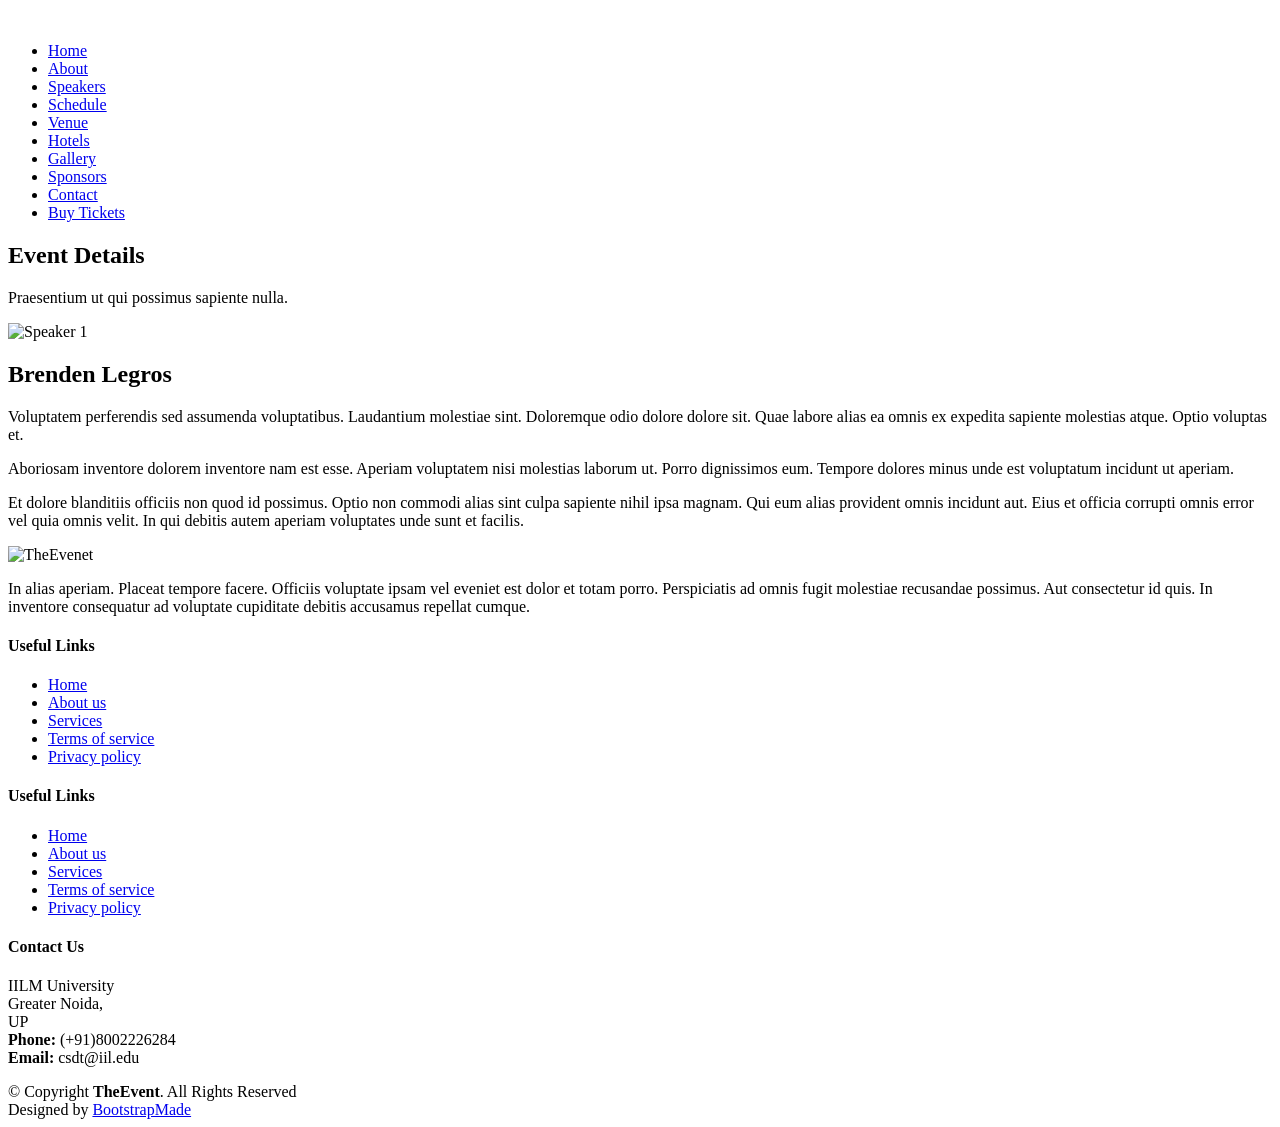
==== Events-detail.html @ e8a9c713 "changes" ====
<!DOCTYPE html>
<html lang="en">

<head>
  <meta charset="utf-8">
  <title>TheEvent - Bootstrap Event Template</title>
  <meta content="width=device-width, initial-scale=1.0" name="viewport">
  <meta content="" name="keywords">
  <meta content="" name="description">

  <!-- Favicons -->
  <link href="img/favicon.png" rel="icon">
  <link href="img/apple-touch-icon.png" rel="apple-touch-icon">

  <!-- Google Fonts -->
  <link href="https://fonts.googleapis.com/css?family=Open+Sans:300,300i,400,400i,700,700i|Raleway:300,400,500,700,800" rel="stylesheet">

  <!-- Bootstrap CSS File -->
  <link href="lib/bootstrap/css/bootstrap.min.css" rel="stylesheet">

  <!-- Libraries CSS Files -->
  <link href="lib/font-awesome/css/font-awesome.min.css" rel="stylesheet">
  <link href="lib/animate/animate.min.css" rel="stylesheet">
  <link href="lib/venobox/venobox.css" rel="stylesheet">
  <link href="lib/owlcarousel/assets/owl.carousel.min.css" rel="stylesheet">

  <!-- Main Stylesheet File -->
  <link href="css/style.css" rel="stylesheet">

  <!-- =======================================================
    Theme Name: TheEvent
    Theme URL: https://bootstrapmade.com/theevent-conference-event-bootstrap-template/
    Author: BootstrapMade.com
    License: https://bootstrapmade.com/license/
  ======================================================= -->
</head>

<body>

  <!--==========================
    Header
  ============================-->
  <header id="header" class="header-fixed">
    <div class="container">

      <div id="logo" class="pull-left">
        <!-- Uncomment below if you prefer to use a text logo -->
        <!-- <h1><a href="#main">C<span>o</span>nf</a></h1>-->
        <a href="index.html#intro" class="scrollto"><img src="img/logo.png" alt="" title=""></a>
      </div>

      <nav id="nav-menu-container">
        <ul class="nav-menu">
          <li class="menu-active"><a href="#intro">Home</a></li>
          <li><a href="index.html#about">About</a></li>
          <li><a href="index.html#speakers">Speakers</a></li>
          <li><a href="index.html#schedule">Schedule</a></li>
          <li><a href="index.html#venue">Venue</a></li>
          <li><a href="index.html#hotels">Hotels</a></li>
          <li><a href="index.html#gallery">Gallery</a></li>
          <li><a href="index.html#sponsors">Sponsors</a></li>
          <li><a href="index.html#contact">Contact</a></li>
          <li class="buy-tickets"><a href="index.html#buy-tickets">Buy Tickets</a></li>
        </ul>
      </nav><!-- #nav-menu-container -->
    </div>
  </header><!-- #header -->

  <main id="main" class="main-page">

    <!--==========================
      Speaker Details Section
    ============================-->
    <section id="speakers-details" class="wow fadeIn">
      <div class="container">
        <div class="section-header">
          <h2>Event Details</h2>
          <p>Praesentium ut qui possimus sapiente nulla.</p>
        </div>

        <div class="row">
          <div class="col-md-6">
            <img src="img/speakers/1.png" alt="Speaker 1" class="img-fluid">
          </div>

          <div class="col-md-6">
            <div class="details">
              <h2>Brenden Legros</h2>
              <div class="social">
                <a href=""><i class="fa fa-twitter"></i></a>
                <a href=""><i class="fa fa-facebook"></i></a>
                <a href=""><i class="fa fa-google-plus"></i></a>
                <a href=""><i class="fa fa-linkedin"></i></a>
              </div>
              <p>Voluptatem perferendis sed assumenda voluptatibus. Laudantium molestiae sint. Doloremque odio dolore dolore sit. Quae labore alias ea omnis ex expedita sapiente molestias atque. Optio voluptas et.</p>
 
              <p>Aboriosam inventore dolorem inventore nam est esse. Aperiam voluptatem nisi molestias laborum ut. Porro dignissimos eum. Tempore dolores minus unde est voluptatum incidunt ut aperiam.</p> 

              <p>Et dolore blanditiis officiis non quod id possimus. Optio non commodi alias sint culpa sapiente nihil ipsa magnam. Qui eum alias provident omnis incidunt aut. Eius et officia corrupti omnis error vel quia omnis velit. In qui debitis autem aperiam voluptates unde sunt et facilis.</p>
            </div>
          </div>
          
        </div>
      </div>

    </section>

  </main>


  <!--==========================
    Footer
  ============================-->
  <footer id="footer">
    <div class="footer-top">
      <div class="container">
        <div class="row">

          <div class="col-lg-3 col-md-6 footer-info">
            <img src="img/logo.png" alt="TheEvenet">
            <p>In alias aperiam. Placeat tempore facere. Officiis voluptate ipsam vel eveniet est dolor et totam porro. Perspiciatis ad omnis fugit molestiae recusandae possimus. Aut consectetur id quis. In inventore consequatur ad voluptate cupiditate debitis accusamus repellat cumque.</p>
          </div>

          <div class="col-lg-3 col-md-6 footer-links">
            <h4>Useful Links</h4>
            <ul>
              <li><i class="fa fa-angle-right"></i> <a href="#">Home</a></li>
              <li><i class="fa fa-angle-right"></i> <a href="#">About us</a></li>
              <li><i class="fa fa-angle-right"></i> <a href="#">Services</a></li>
              <li><i class="fa fa-angle-right"></i> <a href="#">Terms of service</a></li>
              <li><i class="fa fa-angle-right"></i> <a href="#">Privacy policy</a></li>
            </ul>
          </div>

          <div class="col-lg-3 col-md-6 footer-links">
            <h4>Useful Links</h4>
            <ul>
              <li><i class="fa fa-angle-right"></i> <a href="#">Home</a></li>
              <li><i class="fa fa-angle-right"></i> <a href="#">About us</a></li>
              <li><i class="fa fa-angle-right"></i> <a href="#">Services</a></li>
              <li><i class="fa fa-angle-right"></i> <a href="#">Terms of service</a></li>
              <li><i class="fa fa-angle-right"></i> <a href="#">Privacy policy</a></li>
            </ul>
          </div>

          <div class="col-lg-3 col-md-6 footer-contact">
            <h4>Contact Us</h4>
            <p>
              IILM University <br>
              Greater Noida,<br>
              UP <br>
              <strong>Phone:</strong> (+91)8002226284<br>
              <strong>Email:</strong> csdt@iil.edu<br>
            </p>

            <div class="social-links">
              <a href="#" class="twitter"><i class="fa fa-twitter"></i></a>
              <a href="#" class="facebook"><i class="fa fa-facebook"></i></a>
              <a href="#" class="instagram"><i class="fa fa-instagram"></i></a>
              <a href="#" class="google-plus"><i class="fa fa-google-plus"></i></a>
              <a href="#" class="linkedin"><i class="fa fa-linkedin"></i></a>
            </div>

          </div>

        </div>
      </div>
    </div>

    <div class="container">
      <div class="copyright">
        &copy; Copyright <strong>TheEvent</strong>. All Rights Reserved
      </div>
      <div class="credits">
        <!--
          All the links in the footer should remain intact.
          You can delete the links only if you purchased the pro version.
          Licensing information: https://bootstrapmade.com/license/
          Purchase the pro version with working PHP/AJAX contact form: https://bootstrapmade.com/buy/?theme=TheEvent
        -->
        Designed by <a href="https://bootstrapmade.com/">BootstrapMade</a>
      </div>
    </div>
  </footer><!-- #footer -->

  <a href="#" class="back-to-top"><i class="fa fa-angle-up"></i></a>

  <!-- JavaScript Libraries -->
  <script src="lib/jquery/jquery.min.js"></script>
  <script src="lib/jquery/jquery-migrate.min.js"></script>
  <script src="lib/bootstrap/js/bootstrap.bundle.min.js"></script>
  <script src="lib/easing/easing.min.js"></script>
  <script src="lib/superfish/hoverIntent.js"></script>
  <script src="lib/superfish/superfish.min.js"></script>
  <script src="lib/wow/wow.min.js"></script>
  <script src="lib/venobox/venobox.min.js"></script>
  <script src="lib/owlcarousel/owl.carousel.min.js"></script>

  <!-- Contact Form JavaScript File -->
  <script src="contactform/contactform.js"></script>

  <!-- Template Main Javascript File -->
  <script src="js/main.js"></script>
</body>

</html>
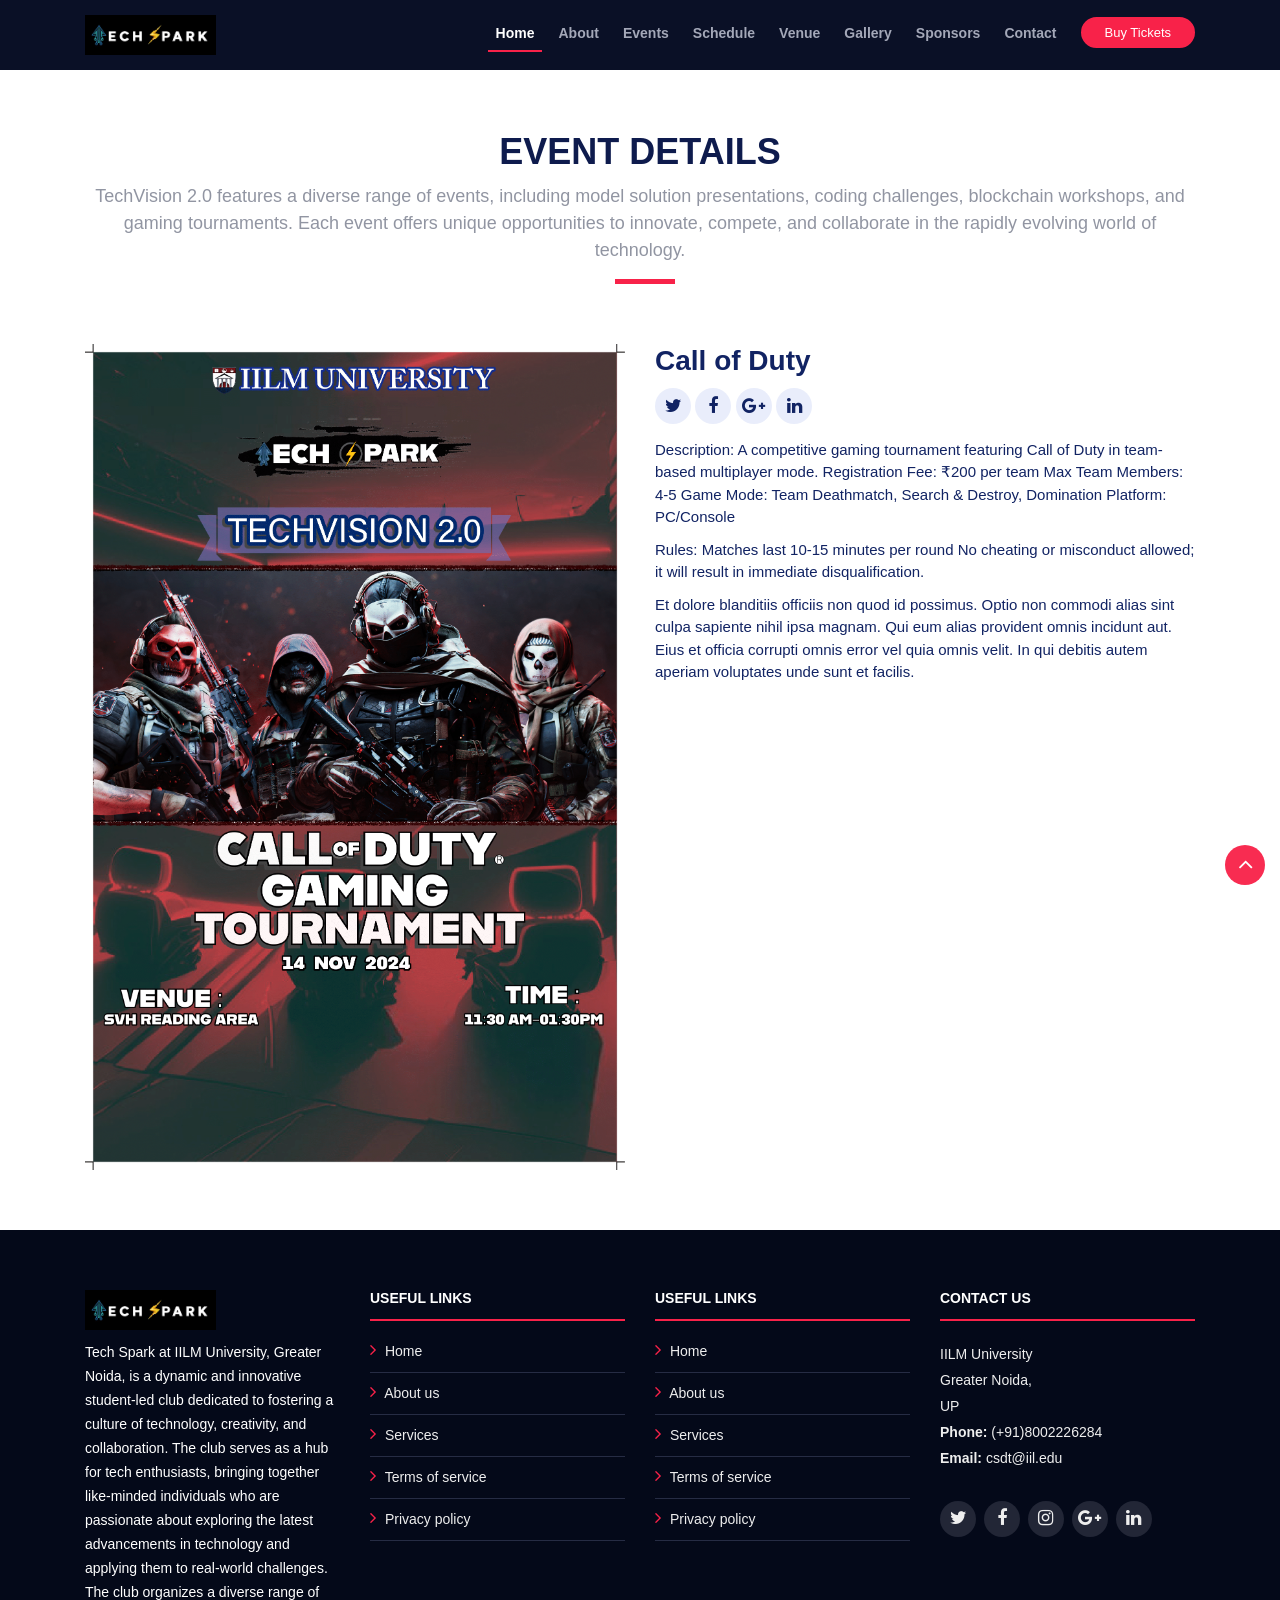
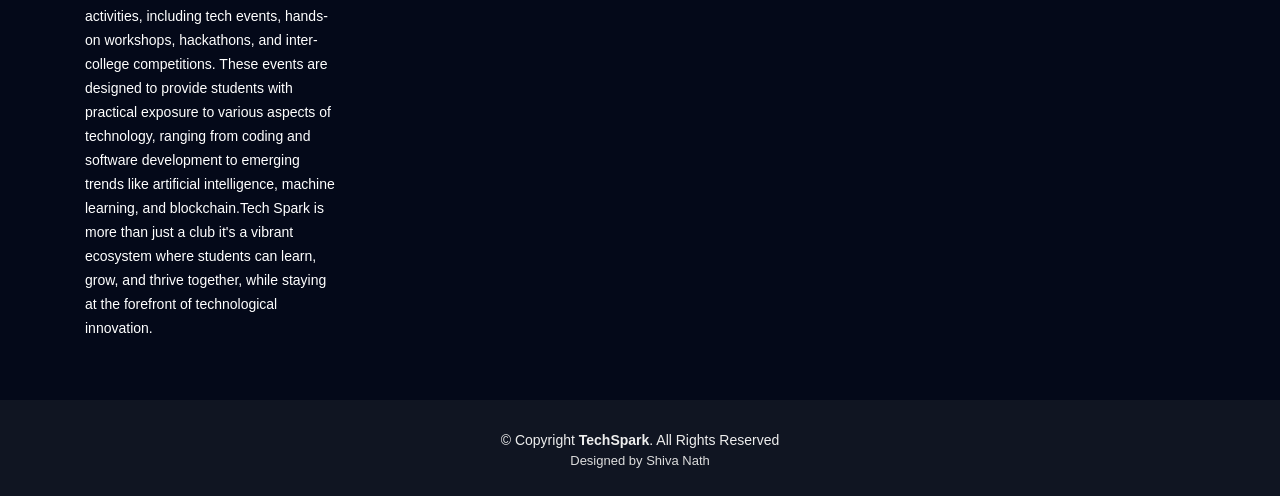
==== commit 55b8c080: "third changes" ====
--- a/Events-detail.html
+++ b/Events-detail.html
@@ -3,7 +3,7 @@
 
 <head>
   <meta charset="utf-8">
-  <title>TheEvent - Bootstrap Event Template</title>
+  <title>The Event details</title>
   <meta content="width=device-width, initial-scale=1.0" name="viewport">
   <meta content="" name="keywords">
   <meta content="" name="description">
@@ -53,10 +53,10 @@
         <ul class="nav-menu">
           <li class="menu-active"><a href="#intro">Home</a></li>
           <li><a href="index.html#about">About</a></li>
-          <li><a href="index.html#speakers">Speakers</a></li>
+          <li><a href="index.html#speakers">Events</a></li>
           <li><a href="index.html#schedule">Schedule</a></li>
           <li><a href="index.html#venue">Venue</a></li>
-          <li><a href="index.html#hotels">Hotels</a></li>
+          <!-- <li><a href="index.html#hotels">Hotels</a></li> -->
           <li><a href="index.html#gallery">Gallery</a></li>
           <li><a href="index.html#sponsors">Sponsors</a></li>
           <li><a href="index.html#contact">Contact</a></li>
@@ -75,7 +75,7 @@
       <div class="container">
         <div class="section-header">
           <h2>Event Details</h2>
-          <p>Praesentium ut qui possimus sapiente nulla.</p>
+          <p>TechVision 2.0 features a diverse range of events, including model solution presentations, coding challenges, blockchain workshops, and gaming tournaments. Each event offers unique opportunities to innovate, compete, and collaborate in the rapidly evolving world of technology.</p>
         </div>
 
         <div class="row">
@@ -85,16 +85,24 @@
 
           <div class="col-md-6">
             <div class="details">
-              <h2>Brenden Legros</h2>
+              <h2>Call of Duty</h2>
               <div class="social">
                 <a href=""><i class="fa fa-twitter"></i></a>
                 <a href=""><i class="fa fa-facebook"></i></a>
                 <a href=""><i class="fa fa-google-plus"></i></a>
                 <a href=""><i class="fa fa-linkedin"></i></a>
               </div>
-              <p>Voluptatem perferendis sed assumenda voluptatibus. Laudantium molestiae sint. Doloremque odio dolore dolore sit. Quae labore alias ea omnis ex expedita sapiente molestias atque. Optio voluptas et.</p>
+              <p>Description: A competitive gaming tournament featuring Call of Duty in team-based multiplayer mode.
+
+                Registration Fee: ₹200 per team
+                Max Team Members: 4-5
+                Game Mode: Team Deathmatch, Search & Destroy, Domination
+                Platform: PC/Console
+                </p>
  
-              <p>Aboriosam inventore dolorem inventore nam est esse. Aperiam voluptatem nisi molestias laborum ut. Porro dignissimos eum. Tempore dolores minus unde est voluptatum incidunt ut aperiam.</p> 
+              <p>Rules:
+                Matches last 10-15 minutes per round
+                No cheating or misconduct allowed; it will result in immediate disqualification.</p> 
 
               <p>Et dolore blanditiis officiis non quod id possimus. Optio non commodi alias sint culpa sapiente nihil ipsa magnam. Qui eum alias provident omnis incidunt aut. Eius et officia corrupti omnis error vel quia omnis velit. In qui debitis autem aperiam voluptates unde sunt et facilis.</p>
             </div>
@@ -118,7 +126,18 @@
 
           <div class="col-lg-3 col-md-6 footer-info">
             <img src="img/logo.png" alt="TheEvenet">
-            <p>In alias aperiam. Placeat tempore facere. Officiis voluptate ipsam vel eveniet est dolor et totam porro. Perspiciatis ad omnis fugit molestiae recusandae possimus. Aut consectetur id quis. In inventore consequatur ad voluptate cupiditate debitis accusamus repellat cumque.</p>
+            <p>Tech Spark at IILM University, Greater Noida, is a dynamic and innovative 
+              student-led club dedicated to fostering a culture of technology, creativity, and 
+              collaboration. The club serves as a hub for tech enthusiasts, bringing together 
+              like-minded individuals who are passionate about exploring the latest 
+              advancements in technology and applying them to real-world challenges. 
+              The club organizes a diverse range of activities, including tech events, hands-on 
+              workshops, hackathons, and inter-college competitions. These events are 
+              designed to provide students with practical exposure to various aspects of 
+              technology, ranging from coding and software development to emerging trends 
+              like artificial intelligence, machine learning, and blockchain.Tech Spark is more 
+              than just a club it's a vibrant ecosystem where students can learn, grow, and 
+              thrive together, while staying at the forefront of technological innovation.</p>
           </div>
 
           <div class="col-lg-3 col-md-6 footer-links">
@@ -169,7 +188,7 @@
 
     <div class="container">
       <div class="copyright">
-        &copy; Copyright <strong>TheEvent</strong>. All Rights Reserved
+        &copy; Copyright <strong>TechSpark</strong>. All Rights Reserved
       </div>
       <div class="credits">
         <!--
@@ -178,7 +197,7 @@
           Licensing information: https://bootstrapmade.com/license/
           Purchase the pro version with working PHP/AJAX contact form: https://bootstrapmade.com/buy/?theme=TheEvent
         -->
-        Designed by <a href="https://bootstrapmade.com/">BootstrapMade</a>
+        Designed by <a>Shiva Nath</a>
       </div>
     </div>
   </footer><!-- #footer -->
--- a/css/style.css
+++ b/css/style.css
@@ -0,0 +1,1662 @@
+/*
+  Theme Name: TheEvent
+  Theme URL: https://bootstrapmade.com/theevent-conference-event-bootstrap-template/
+  Author: BootstrapMade.com
+  License: https://bootstrapmade.com/license/
+*/
+
+/*--------------------------------------------------------------
+# General
+--------------------------------------------------------------*/
+
+body {
+    background: #fff;
+    color: #2f3138;
+    font-family: "Open Sans", sans-serif;
+  }
+  
+  a {
+    color: #f82249;
+    transition: 0.5s;
+  }
+  
+  a:hover,
+  a:active,
+  a:focus {
+    color: #f8234a;
+    outline: none;
+    text-decoration: none;
+  }
+  
+  p {
+    padding: 0;
+    margin: 0 0 30px 0;
+  }
+  
+  h1,
+  h2,
+  h3,
+  h4,
+  h5,
+  h6 {
+    font-family: "Raleway", sans-serif;
+    font-weight: 400;
+    margin: 0 0 20px 0;
+    padding: 0;
+    color: #0e1b4d;
+  }
+  
+  .main-page {
+    margin-top: 70px;
+  }
+  
+  .wow {
+    visibility: hidden;
+  }
+  
+  /* Prelaoder */
+  
+  #preloader {
+    position: fixed;
+    left: 0;
+    top: 0;
+    z-index: 999;
+    width: 100%;
+    height: 100%;
+    overflow: visible;
+    background: #fff url("../img/preloader.svg") no-repeat center center;
+  }
+  
+  /* Back to top button */
+  
+  .back-to-top {
+    position: fixed;
+    display: none;
+    background: #f82249;
+    color: #fff;
+    width: 40px;
+    height: 40px;
+    text-align: center;
+    border-radius: 50px;
+    right: 15px;
+    bottom: 15px;
+    transition: background 0.5s ease-in-out;
+  }
+  
+  .back-to-top i {
+    font-size: 24px;
+    padding-top: 6px;
+  }
+  
+  .back-to-top:focus {
+    background: #e0072f;
+    color: #fff;
+    outline: none;
+  }
+  
+  .back-to-top:hover {
+    background: #e0072f;
+    color: #fff;
+  }
+  
+  /* Sections Header
+  --------------------------------*/
+  
+  .section-header {
+    margin-bottom: 60px;
+    position: relative;
+    padding-bottom: 20px;
+  }
+  
+  .section-header::before {
+    content: '';
+    position: absolute;
+    display: block;
+    width: 60px;
+    height: 5px;
+    background: #f82249;
+    bottom: 0;
+    left: calc(50% - 25px);
+  }
+  
+  .section-header h2 {
+    font-size: 36px;
+    text-transform: uppercase;
+    text-align: center;
+    font-weight: 700;
+    margin-bottom: 10px;
+  }
+  
+  .section-header p {
+    text-align: center;
+    padding: 0;
+    margin: 0;
+    font-size: 18px;
+    font-weight: 500;
+    color: #9195a2;
+  }
+  
+  .section-with-bg {
+    background-color: #f6f7fd;
+  }
+  
+  /*--------------------------------------------------------------
+  # Header
+  --------------------------------------------------------------*/
+  
+  #header {
+    height: 90px;
+    padding: 25px 0;
+    position: fixed;
+    left: 0;
+    top: 0;
+    right: 0;
+    transition: all 0.5s;
+    z-index: 997;
+  }
+  
+  #header.header-scrolled,
+  #header.header-fixed {
+    background: rgba(6, 12, 34, 0.98);
+    height: 70px;
+    padding: 15px 0;
+    transition: all 0.5s;
+  }
+  
+  #header #logo h1 {
+    font-size: 36px;
+    margin: 0;
+    padding: 6px 0;
+    line-height: 1;
+    font-family: "Raleway", sans-serif;
+    font-weight: 700;
+    letter-spacing: 3px;
+    text-transform: uppercase;
+  }
+  
+  #header #logo h1 span {
+    color: #f82249;
+  }
+  
+  #header #logo h1 a,
+  #header #logo h1 a:hover {
+    color: #fff;
+  }
+  
+  #header #logo img {
+    padding: 0;
+    margin: 0;
+    max-height: 40px;
+  }
+  
+  /*--------------------------------------------------------------
+  # Navigation Menu
+  --------------------------------------------------------------*/
+  
+  /* Nav Menu Essentials */
+  
+  .nav-menu,
+  .nav-menu * {
+    margin: 0;
+    padding: 0;
+    list-style: none;
+  }
+  
+  .nav-menu ul {
+    position: absolute;
+    display: none;
+    top: 100%;
+    left: 0;
+    z-index: 99;
+  }
+  
+  .nav-menu li {
+    position: relative;
+    white-space: nowrap;
+  }
+  
+  .nav-menu > li {
+    float: left;
+  }
+  
+  .nav-menu li:hover > ul,
+  .nav-menu li.sfHover > ul {
+    display: block;
+  }
+  
+  .nav-menu ul ul {
+    top: 0;
+    left: 100%;
+  }
+  
+  .nav-menu ul li {
+    min-width: 180px;
+  }
+  
+  /* Nav Menu Arrows */
+  
+  .sf-arrows .sf-with-ul {
+    padding-right: 30px;
+  }
+  
+  .sf-arrows .sf-with-ul:after {
+    content: "\f107";
+    position: absolute;
+    right: 15px;
+    font-family: FontAwesome;
+    font-style: normal;
+    font-weight: normal;
+  }
+  
+  .sf-arrows ul .sf-with-ul:after {
+    content: "\f105";
+  }
+  
+  /* Nav Meu Container */
+  
+  #nav-menu-container {
+    float: right;
+    margin: 0;
+  }
+  
+  /* Nav Meu Styling */
+  
+  .nav-menu a {
+    padding: 8px;
+    text-decoration: none;
+    display: inline-block;
+    color: rgba(202, 206, 221, 0.8);
+    font-family: "Raleway", sans-serif;
+    font-weight: 600;
+    font-size: 14px;
+    outline: none;
+  }
+  
+  .nav-menu .menu-active a,
+  .nav-menu a:hover {
+    color: #fff;
+  }
+  
+  .nav-menu > li {
+    margin-left: 8px;
+  }
+  
+  .nav-menu > li > a:before {
+    content: "";
+    position: absolute;
+    width: 0;
+    height: 2px;
+    bottom: 0;
+    left: 0;
+    background-color: #f82249;
+    visibility: hidden;
+    transition: all 0.3s ease-in-out 0s;
+  }
+  
+  .nav-menu a:hover:before,
+  .nav-menu li:hover > a:before,
+  .nav-menu .menu-active > a:before {
+    visibility: visible;
+    width: 100%;
+  }
+  
+  .nav-menu li.buy-tickets a {
+    color: #fff;
+    background: #f82249;
+    padding: 7px 22px;
+    border-radius: 50px;
+    border: 2px solid #f82249;
+    transition: all ease-in-out 0.3s;
+    font-weight: 500;
+    margin-left: 8px;
+    margin-top: 2px;
+    line-height: 1;
+    font-size: 13px;
+  }
+  
+  .nav-menu li.buy-tickets a:hover {
+    background: none;
+  }
+  
+  .nav-menu li.buy-tickets:hover a:before,
+  .nav-menu li.buy-tickets.menu-active a:before {
+    visibility: hidden;
+  }
+  
+  .nav-menu ul {
+    margin: 4px 0 0 0;
+    padding: 10px;
+    box-shadow: 0px 0px 30px rgba(127, 137, 161, 0.25);
+    background: #fff;
+    border-radius: 3px;
+  }
+  
+  .nav-menu ul li {
+    transition: 0.3s;
+  }
+  
+  .nav-menu ul li a {
+    padding: 10px;
+    color: #060c22;
+    transition: 0.3s;
+    display: block;
+    font-size: 13px;
+    text-transform: none;
+    border-radius: 3px;
+  }
+  
+  .nav-menu ul li:hover > a {
+    background: #f82249;
+    color: #fff;
+  }
+  
+  .nav-menu ul ul {
+    margin: 0;
+  }
+  
+  /* Mobile Nav Toggle */
+  
+  #mobile-nav-toggle {
+    position: fixed;
+    right: 0;
+    top: 0;
+    z-index: 999;
+    margin: 15px 15px 0 0;
+    border: 0;
+    background: none;
+    font-size: 24px;
+    display: none;
+    transition: all 0.4s;
+    outline: none;
+    cursor: pointer;
+  }
+  
+  #mobile-nav-toggle i {
+    color: #fff;
+  }
+  
+  /* Mobile Nav Styling */
+  
+  #mobile-nav {
+    position: fixed;
+    top: 0;
+    padding-top: 18px;
+    bottom: 0;
+    z-index: 998;
+    background: rgba(6, 12, 34, 0.9);
+    left: -260px;
+    width: 260px;
+    overflow-y: auto;
+    transition: 0.4s;
+  }
+  
+  #mobile-nav ul {
+    padding: 0;
+    margin: 0;
+    list-style: none;
+  }
+  
+  #mobile-nav ul li {
+    position: relative;
+  }
+  
+  #mobile-nav ul li a {
+    color: #fff;
+    font-size: 17px;
+    overflow: hidden;
+    padding: 10px 22px 10px 15px;
+    position: relative;
+    text-decoration: none;
+    width: 100%;
+    display: block;
+    outline: none;
+  }
+  
+  #mobile-nav ul li a:hover {
+    color: #f82249;
+  }
+  
+  #mobile-nav ul li li {
+    padding-left: 30px;
+  }
+  
+  #mobile-nav ul .menu-has-children i {
+    position: absolute;
+    right: 0;
+    z-index: 99;
+    padding: 15px;
+    cursor: pointer;
+    color: #fff;
+  }
+  
+  #mobile-nav ul .menu-has-children i.fa-chevron-up {
+    color: #f82249;
+  }
+  
+  #mobile-nav ul .menu-item-active {
+    color: #f82249;
+  }
+  
+  #mobile-body-overly {
+    width: 100%;
+    height: 100%;
+    z-index: 997;
+    top: 0;
+    left: 0;
+    position: fixed;
+    background: rgba(6, 12, 34, 0.8);
+    display: none;
+  }
+  
+  /* Mobile Nav body classes */
+  
+  body.mobile-nav-active {
+    overflow: hidden;
+  }
+  
+  body.mobile-nav-active #mobile-nav {
+    left: 0;
+  }
+  
+  body.mobile-nav-active #mobile-nav-toggle {
+    color: #fff;
+  }
+  
+  /*--------------------------------------------------------------
+  # Intro Section
+  --------------------------------------------------------------*/
+  
+  #intro {
+    width: 100%;
+    height: 100vh;
+    background: url(../img/intro-bg.jpg) top center;
+    background-size: cover;
+    overflow: hidden;
+    position: relative;
+  }
+  
+  #intro:before {
+    content: "";
+    background: rgba(6, 12, 34, 0.8);
+    position: absolute;
+    bottom: 0;
+    top: 0;
+    left: 0;
+    right: 0;
+  }
+  
+  #intro .intro-container {
+    position: absolute;
+    bottom: 0;
+    left: 0;
+    top: 90px;
+    right: 0;
+    display: -webkit-box;
+    display: -ms-flexbox;
+    display: flex;
+    -webkit-box-pack: center;
+    -ms-flex-pack: center;
+    justify-content: center;
+    -webkit-box-align: center;
+    -ms-flex-align: center;
+    align-items: center;
+    -webkit-box-orient: vertical;
+    -webkit-box-direction: normal;
+    -ms-flex-direction: column;
+    flex-direction: column;
+    text-align: center;
+    padding: 0 15px;
+  }
+  
+  #intro h1 {
+    color: #fff;
+    font-family: "Raleway", sans-serif;
+    font-size: 56px;
+    font-weight: 600;
+    text-transform: uppercase;
+  }
+  
+  #intro h1 span {
+    color: #f82249;
+  }
+  
+  #intro p {
+    color: #ebebeb;
+    font-weight: 700;
+    font-size: 20px;
+  }
+  
+  #intro .play-btn {
+    width: 94px;
+    height: 94px;
+    background: radial-gradient(#f82249 50%, rgba(101, 111, 150, 0.15) 52%);
+    border-radius: 50%;
+    display: block;
+    position: relative;
+    overflow: hidden;
+  }
+  
+  #intro .play-btn::after {
+    content: '';
+    position: absolute;
+    left: 50%;
+    top: 50%;
+    -webkit-transform: translateX(-40%) translateY(-50%);
+    transform: translateX(-40%) translateY(-50%);
+    width: 0;
+    height: 0;
+    border-top: 10px solid transparent;
+    border-bottom: 10px solid transparent;
+    border-left: 15px solid #fff;
+    z-index: 100;
+    transition: all 400ms cubic-bezier(0.55, 0.055, 0.675, 0.19);
+  }
+  
+  #intro .play-btn:before {
+    content: '';
+    position: absolute;
+    width: 120px;
+    height: 120px;
+    -webkit-animation-delay: 0s;
+    animation-delay: 0s;
+    -webkit-animation: pulsate-btn 2s;
+    animation: pulsate-btn 2s;
+    -webkit-animation-direction: forwards;
+    animation-direction: forwards;
+    -webkit-animation-iteration-count: infinite;
+    animation-iteration-count: infinite;
+    -webkit-animation-timing-function: steps;
+    animation-timing-function: steps;
+    opacity: 1;
+    border-radius: 50%;
+    border: 2px solid rgba(163, 163, 163, 0.4);
+    top: -15%;
+    left: -15%;
+    background: rgba(198, 16, 0, 0);
+  }
+  
+  #intro .play-btn:hover::after {
+    border-left: 15px solid #f82249;
+    -webkit-transform: scale(20);
+    transform: scale(20);
+  }
+  
+  #intro .play-btn:hover::before {
+    content: '';
+    position: absolute;
+    left: 50%;
+    top: 50%;
+    -webkit-transform: translateX(-40%) translateY(-50%);
+    transform: translateX(-40%) translateY(-50%);
+    width: 0;
+    height: 0;
+    border: none;
+    border-top: 10px solid transparent;
+    border-bottom: 10px solid transparent;
+    border-left: 15px solid #fff;
+    z-index: 200;
+    -webkit-animation: none;
+    animation: none;
+    border-radius: 0;
+  }
+  
+  #intro .about-btn {
+    font-family: "Raleway", sans-serif;
+    font-weight: 500;
+    font-size: 14px;
+    letter-spacing: 1px;
+    display: inline-block;
+    padding: 12px 32px;
+    border-radius: 50px;
+    transition: 0.5s;
+    line-height: 1;
+    margin: 10px;
+    color: #fff;
+    -webkit-animation-delay: 0.8s;
+    animation-delay: 0.8s;
+    border: 2px solid #f82249;
+  }
+  
+  #intro .about-btn:hover {
+    background: #f82249;
+    color: #fff;
+  }
+  
+  @-webkit-keyframes pulsate-btn {
+    0% {
+      -webkit-transform: scale(0.6, 0.6);
+      transform: scale(0.6, 0.6);
+      opacity: 1;
+    }
+  
+    100% {
+      -webkit-transform: scale(1, 1);
+      transform: scale(1, 1);
+      opacity: 0;
+    }
+  }
+  
+  @keyframes pulsate-btn {
+    0% {
+      -webkit-transform: scale(0.6, 0.6);
+      transform: scale(0.6, 0.6);
+      opacity: 1;
+    }
+  
+    100% {
+      -webkit-transform: scale(1, 1);
+      transform: scale(1, 1);
+      opacity: 0;
+    }
+  }
+  
+  /*--------------------------------------------------------------
+  # About Section
+  --------------------------------------------------------------*/
+  
+  #about {
+    background: url("../img/about-bg.jpg");
+    background-size: cover;
+    overflow: hidden;
+    position: relative;
+    color: #fff;
+    padding: 60px 0 40px 0;
+  }
+  
+  #about:before {
+    content: "";
+    background: rgba(13, 20, 41, 0.8);
+    position: absolute;
+    bottom: 0;
+    top: 0;
+    left: 0;
+    right: 0;
+  }
+  
+  #about h2 {
+    font-size: 36px;
+    font-weight: bold;
+    margin-bottom: 10px;
+    color: #fff;
+  }
+  
+  #about h3 {
+    font-size: 18px;
+    font-weight: bold;
+    text-transform: uppercase;
+    margin-bottom: 10px;
+    color: #fff;
+  }
+  
+  #about p {
+    font-size: 14px;
+    margin-bottom: 20px;
+    color: #fff;
+  }
+  
+  /*--------------------------------------------------------------
+  # Speakers Section
+  --------------------------------------------------------------*/
+  
+  #speakers {
+    padding: 60px 0 30px 0;
+  }
+  
+  #speakers .speaker {
+    position: relative;
+    overflow: hidden;
+    margin-bottom: 30px;
+  }
+  
+  #speakers .speaker .details {
+    background: rgba(6, 12, 34, 0.76);
+    position: absolute;
+    left: 0;
+    bottom: -30px;
+    right: 0;
+    text-align: center;
+    padding-top: 10px;
+    transition: all 300ms cubic-bezier(0.645, 0.045, 0.355, 1);
+  }
+  
+  #speakers .speaker .details h3 {
+    color: #fff;
+    font-size: 22px;
+    font-weight: 600;
+    margin-bottom: 5px;
+  }
+  
+  #speakers .speaker .details p {
+    color: #fff;
+    font-size: 15px;
+    margin-bottom: 10px;
+    font-style: italic;
+  }
+  
+  #speakers .speaker .details .social {
+    height: 30px;
+  }
+  
+  #speakers .speaker .details a {
+    color: #fff;
+  }
+  
+  #speakers .speaker .details a:hover {
+    color: #f82249;
+  }
+  
+  #speakers .speaker:hover .details {
+    bottom: 0;
+  }
+  
+  #speakers-details {
+    padding: 60px 0;
+  }
+  
+  #speakers-details .details h2 {
+    color: #112363;
+    font-size: 28px;
+    font-weight: 700;
+    margin-bottom: 10px;
+  }
+  
+  #speakers-details .details .social {
+    margin-bottom: 15px;
+  }
+  
+  #speakers-details .details .social a {
+    background: #e9edfb;
+    color: #112363;
+    line-height: 1;
+    display: inline-block;
+    text-align: center;
+    border-radius: 50%;
+    width: 36px;
+    height: 36px;
+    padding-top: 9px;
+  }
+  
+  #speakers-details .details .social a:hover {
+    background: #f82249;
+    color: #fff;
+  }
+  
+  #speakers-details .details .social a i {
+    font-size: 18px;
+  }
+  
+  #speakers-details .details p {
+    color: #112363;
+    font-size: 15px;
+    margin-bottom: 10px;
+  }
+  
+  /*--------------------------------------------------------------
+  # Schedule Section
+  --------------------------------------------------------------*/
+  
+  #schedule {
+    padding: 60px 0 60px 0;
+  }
+  
+  #schedule .nav-tabs {
+    text-align: center;
+    margin: auto;
+    display: block;
+    border-bottom: 0;
+    margin-bottom: 30px;
+  }
+  
+  #schedule .nav-tabs li {
+    display: inline-block;
+    margin-bottom: 0;
+  }
+  
+  #schedule .nav-tabs a {
+    border: none;
+    border-radius: 50px;
+    font-weight: 600;
+    background-color: #0e1b4d;
+    color: #fff;
+    padding: 10px 100px;
+  }
+  
+  #schedule .nav-tabs a.active {
+    background-color: #f82249;
+    color: #fff;
+  }
+  
+  #schedule .sub-heading {
+    text-align: center;
+    font-size: 18px;
+    font-style: italic;
+    margin: 0 auto 30px auto;
+  }
+  
+  #schedule .tab-pane {
+    transition: ease-in-out .2s;
+  }
+  
+  #schedule .schedule-item {
+    border-bottom: 1px solid #cad4f6;
+    padding-top: 15px;
+    padding-bottom: 15px;
+    transition: background-color ease-in-out 0.3s;
+  }
+  
+  #schedule .schedule-item:hover {
+    background-color: #fff;
+  }
+  
+  #schedule .schedule-item time {
+    padding-bottom: 5px;
+    display: inline-block;
+  }
+  
+  #schedule .schedule-item .speaker {
+    width: 60px;
+    height: 60px;
+    overflow: hidden;
+    border-radius: 50%;
+    float: left;
+    margin: 0 10px 10px 0;
+  }
+  
+  #schedule .schedule-item .speaker img {
+    height: 100%;
+    -webkit-transform: translateX(-50%);
+    transform: translateX(-50%);
+    margin-left: 50%;
+    transition: all ease-in-out 0.3s;
+  }
+  
+  #schedule .schedule-item h4 {
+    font-size: 18px;
+    font-weight: 600;
+    margin-bottom: 5px;
+  }
+  
+  #schedule .schedule-item h4 span {
+    font-style: italic;
+    color: #19328e;
+    font-weight: normal;
+    font-size: 16px;
+  }
+  
+  #schedule .schedule-item p {
+    font-style: italic;
+    color: #152b79;
+    margin-bottom: 0;
+  }
+  
+  /*--------------------------------------------------------------
+  # Venue Section
+  --------------------------------------------------------------*/
+  
+  #venue {
+    padding: 60px 0;
+  }
+  
+  #venue .container-fluid {
+    margin-bottom: 3px;
+  }
+  
+  #venue .venue-map iframe {
+    width: 100%;
+    height: 100%;
+    min-height: 300px;
+  }
+  
+  #venue .venue-info {
+    background: url("../img/venue-info-bg.jpg") top center no-repeat;
+    background-size: cover;
+    position: relative;
+    padding-top: 60px;
+    padding-bottom: 60px;
+  }
+  
+  #venue .venue-info:before {
+    content: "";
+    background: rgba(13, 20, 41, 0.8);
+    position: absolute;
+    bottom: 0;
+    top: 0;
+    left: 0;
+    right: 0;
+  }
+  
+  #venue .venue-info h3 {
+    font-size: 36px;
+    font-weight: 700;
+    color: #fff;
+  }
+  
+  #venue .venue-info p {
+    color: #fff;
+    margin-bottom: 0;
+  }
+  
+  #venue .venue-gallery-container {
+    padding-right: 12px;
+  }
+  
+  #venue .venue-gallery {
+    overflow: hidden;
+    border-right: 3px solid #fff;
+    border-bottom: 3px solid #fff;
+  }
+  
+  #venue .venue-gallery img {
+    transition: all ease-in-out 0.4s;
+  }
+  
+  #venue .venue-gallery:hover img {
+    -webkit-transform: scale(1.1);
+    transform: scale(1.1);
+  }
+  
+  /*--------------------------------------------------------------
+  # Hotels Section
+  --------------------------------------------------------------*/
+  
+  #hotels {
+    padding: 60px 0;
+  }
+  
+  #hotels .hotel {
+    border: 1px solid #e0e5fa;
+    background: #fff;
+    margin-bottom: 30px;
+  }
+  
+  #hotels .hotel:hover .hotel-img img {
+    -webkit-transform: scale(1.1);
+    transform: scale(1.1);
+  }
+  
+  #hotels .hotel-img {
+    overflow: hidden;
+    margin-bottom: 15px;
+  }
+  
+  #hotels .hotel-img img {
+    transition: 0.3s ease-in-out;
+  }
+  
+  #hotels h3 {
+    font-weight: 600;
+    font-size: 20px;
+    margin-bottom: 5px;
+    padding: 0 20px;
+  }
+  
+  #hotels a {
+    color: #152b79;
+  }
+  
+  #hotels a:hover {
+    color: #f82249;
+  }
+  
+  #hotels .stars {
+    padding: 0 20px;
+    margin-bottom: 5px;
+  }
+  
+  #hotels .stars i {
+    color: #ffc31d;
+  }
+  
+  #hotels p {
+    padding: 0 20px;
+    margin-bottom: 20px;
+    color: #060c22;
+    font-style: italic;
+    font-size: 15px;
+  }
+  
+  /*--------------------------------------------------------------
+  # Gallery Section
+  --------------------------------------------------------------*/
+  
+  #gallery {
+    padding: 60px;
+    overflow: hidden;
+  }
+  
+  #gallery .owl-nav,
+  #gallery .owl-dots {
+    margin-top: 25px;
+    text-align: center;
+  }
+  
+  #gallery .owl-item {
+    border-left: 2px solid #fff;
+    border-right: 2px solid #fff;
+  }
+  
+  #gallery .owl-dot {
+    display: inline-block;
+    margin: 0 5px;
+    width: 12px;
+    height: 12px;
+    border-radius: 50%;
+    background-color: #ddd;
+  }
+  
+  #gallery .owl-dot.active {
+    background-color: #f82249;
+  }
+  
+  #gallery .gallery-carousel .owl-stage-outer {
+    overflow: visible;
+  }
+  
+  #gallery .gallery-carousel .center {
+    border: 6px solid #f82249;
+    margin: -10px;
+    box-sizing: content-box;
+    padding: 4px;
+    background: #fff;
+    z-index: 1;
+  }
+  
+  /*--------------------------------------------------------------
+  # Sponsors Section
+  --------------------------------------------------------------*/
+  
+  #sponsors {
+    padding: 60px 0;
+  }
+  
+  #sponsors .sponsors-wrap {
+    border-top: 1px solid #e0e5fa;
+    border-left: 1px solid #e0e5fa;
+    margin-bottom: 30px;
+  }
+  
+  #sponsors .sponsor-logo {
+    padding: 30px;
+    display: -webkit-box;
+    display: -ms-flexbox;
+    display: flex;
+    -webkit-box-pack: center;
+    -ms-flex-pack: center;
+    justify-content: center;
+    -webkit-box-align: center;
+    -ms-flex-align: center;
+    align-items: center;
+    border-right: 1px solid #e0e5fa;
+    border-bottom: 1px solid #e0e5fa;
+    overflow: hidden;
+    background: rgba(255, 255, 255, 0.5);
+    height: 160px;
+  }
+  
+  #sponsors .sponsor-logo:hover img {
+    -webkit-transform: scale(1.2);
+    transform: scale(1.2);
+  }
+  
+  #sponsors img {
+    transition: all 0.4s ease-in-out;
+  }
+  
+  /*--------------------------------------------------------------
+  # F.A.Q Section
+  --------------------------------------------------------------*/
+  
+  #faq {
+    padding: 60px 0;
+  }
+  
+  #faq #faq-list {
+    padding: 0;
+    list-style: none;
+  }
+  
+  #faq #faq-list li {
+    border-bottom: 1px solid #ddd;
+  }
+  
+  #faq #faq-list a {
+    padding: 18px 0;
+    display: block;
+    position: relative;
+    font-family: "Raleway", sans-serif;
+    font-size: 16px;
+    line-height: 24px;
+    font-weight: 600;
+    padding-right: 20px;
+  }
+  
+  #faq #faq-list i {
+    font-size: 24px;
+    position: absolute;
+    right: 0;
+    top: 16px;
+  }
+  
+  #faq #faq-list p {
+    margin-bottom: 20px;
+  }
+  
+  #faq #faq-list a.collapse {
+    color: #f82249;
+  }
+  
+  #faq #faq-list a.collapsed {
+    color: #000;
+  }
+  
+  #faq #faq-list a.collapsed i::before {
+    content: "\f055" !important;
+  }
+  
+  /*--------------------------------------------------------------
+  # Subscribe Section
+  --------------------------------------------------------------*/
+  
+  #subscribe {
+    padding: 60px;
+    background: url(../img/subscribe-bg.jpg) center center no-repeat;
+    background-size: cover;
+    overflow: hidden;
+    position: relative;
+  }
+  
+  #subscribe:before {
+    content: "";
+    background: rgba(6, 12, 34, 0.6);
+    position: absolute;
+    bottom: 0;
+    top: 0;
+    left: 0;
+    right: 0;
+  }
+  
+  #subscribe .section-header h2,
+  #subscribe p {
+    color: #fff;
+  }
+  
+  #subscribe input {
+    background: #fff;
+    color: #060c22;
+    border: 0;
+    outline: none;
+    margin: 0;
+    padding: 9px 20px;
+    border-radius: 50px;
+    font-size: 14px;
+  }
+  
+  #subscribe button {
+    border: 0;
+    padding: 9px 25px;
+    cursor: pointer;
+    background: #f82249;
+    color: #fff;
+    transition: all 0.3s ease;
+    outline: none;
+    font-size: 14px;
+    border-radius: 50px;
+  }
+  
+  #subscribe button:hover {
+    background: #e0072f;
+  }
+  
+  /*--------------------------------------------------------------
+  # Buy Tickets Section
+  --------------------------------------------------------------*/
+  
+  #buy-tickets {
+    padding: 60px 0;
+  }
+  
+  #buy-tickets .card {
+    border: none;
+    border-radius: 5px;
+    transition: all  0.3s ease-in-out;
+    box-shadow: 0 10px 25px 0 rgba(6, 12, 34, 0.1);
+  }
+  
+  #buy-tickets .card:hover {
+    box-shadow: 0 10px 35px 0 rgba(6, 12, 34, 0.2);
+  }
+  
+  #buy-tickets .card hr {
+    margin: 25px 0;
+  }
+  
+  #buy-tickets .card .card-title {
+    margin: 10px 0;
+    font-size: 14px;
+    letter-spacing: 1px;
+    font-weight: bold;
+  }
+  
+  #buy-tickets .card .card-price {
+    font-size: 48px;
+    margin: 0;
+  }
+  
+  #buy-tickets .card ul li {
+    margin-bottom: 20px;
+  }
+  
+  #buy-tickets .card .text-muted {
+    opacity: 0.7;
+  }
+  
+  #buy-tickets .card .btn {
+    font-size: 15px;
+    border-radius: 50px;
+    padding: 10px 40px;
+    transition: all 0.2s;
+    background-color: #f82249;
+    border: 0;
+    color: #fff;
+  }
+  
+  #buy-tickets .card .btn:hover {
+    background-color: #e0072f;
+  }
+  
+  #buy-tickets #buy-ticket-modal input,
+  #buy-tickets #buy-ticket-modal select {
+    border-radius: 0;
+  }
+  
+  #buy-tickets #buy-ticket-modal .btn {
+    font-size: 15px;
+    border-radius: 50px;
+    padding: 10px 40px;
+    transition: all 0.2s;
+    background-color: #f82249;
+    border: 0;
+    color: #fff;
+  }
+  
+  #buy-tickets #buy-ticket-modal .btn:hover {
+    background-color: #e0072f;
+  }
+  
+  /*--------------------------------------------------------------
+  # Contact Section
+  --------------------------------------------------------------*/
+  
+  #contact {
+    padding: 60px 0;
+  }
+  
+  #contact .contact-info {
+    margin-bottom: 20px;
+    text-align: center;
+  }
+  
+  #contact .contact-info i {
+    font-size: 48px;
+    display: inline-block;
+    margin-bottom: 10px;
+    color: #f82249;
+  }
+  
+  #contact .contact-info address,
+  #contact .contact-info p {
+    margin-bottom: 0;
+    color: #112363;
+  }
+  
+  #contact .contact-info h3 {
+    font-size: 18px;
+    margin-bottom: 15px;
+    font-weight: bold;
+    text-transform: uppercase;
+    color: #112363;
+  }
+  
+  #contact .contact-info a {
+    color: #4869df;
+  }
+  
+  #contact .contact-info a:hover {
+    color: #f82249;
+  }
+  
+  #contact .contact-address,
+  #contact .contact-phone,
+  #contact .contact-email {
+    margin-bottom: 20px;
+  }
+  
+  #contact .form #sendmessage {
+    color: #f82249;
+    border: 1px solid #f82249;
+    display: none;
+    text-align: center;
+    padding: 15px;
+    font-weight: 600;
+    margin-bottom: 15px;
+  }
+  
+  #contact .form #errormessage {
+    color: red;
+    display: none;
+    border: 1px solid red;
+    text-align: center;
+    padding: 15px;
+    font-weight: 600;
+    margin-bottom: 15px;
+  }
+  
+  #contact .form #sendmessage.show,
+  #contact .form #errormessage.show,
+  #contact .form .show {
+    display: block;
+  }
+  
+  #contact .form .validation {
+    color: red;
+    display: none;
+    margin: 0 0 20px;
+    font-weight: 400;
+    font-size: 13px;
+  }
+  
+  #contact .form input,
+  #contact .form textarea {
+    padding: 10px 14px;
+    border-radius: 0;
+    box-shadow: none;
+    font-size: 15px;
+  }
+  
+  #contact .form button[type="submit"] {
+    background: #f82249;
+    border: 0;
+    padding: 10px 40px;
+    color: #fff;
+    transition: 0.4s;
+    border-radius: 50px;
+    cursor: pointer;
+  }
+  
+  #contact .form button[type="submit"]:hover {
+    background: #e0072f;
+  }
+  
+  /*--------------------------------------------------------------
+  # Footer
+  --------------------------------------------------------------*/
+  
+  #footer {
+    background: #101522;
+    padding: 0 0 25px 0;
+    color: #eee;
+    font-size: 14px;
+  }
+  
+  #footer .footer-top {
+    background: #040919;
+    padding: 60px 0 30px 0;
+  }
+  
+  #footer .footer-top .footer-info {
+    margin-bottom: 30px;
+  }
+  
+  #footer .footer-top .footer-info h3 {
+    font-size: 26px;
+    margin: 0 0 20px 0;
+    padding: 2px 0 2px 0;
+    line-height: 1;
+    font-family: "Raleway", sans-serif;
+    font-weight: 700;
+    color: #fff;
+  }
+  
+  #footer .footer-top .footer-info img {
+    height: 40px;
+    margin-bottom: 10px;
+  }
+  
+  #footer .footer-top .footer-info p {
+    font-size: 14px;
+    line-height: 24px;
+    margin-bottom: 0;
+    font-family: "Raleway", sans-serif;
+    color: #fff;
+  }
+  
+  #footer .footer-top .social-links a {
+    font-size: 18px;
+    display: inline-block;
+    background: #222636;
+    color: #eee;
+    line-height: 1;
+    padding: 8px 0;
+    margin-right: 4px;
+    border-radius: 50%;
+    text-align: center;
+    width: 36px;
+    height: 36px;
+    transition: 0.3s;
+  }
+  
+  #footer .footer-top .social-links a:hover {
+    background: #f82249;
+    color: #fff;
+  }
+  
+  #footer .footer-top h4 {
+    font-size: 14px;
+    font-weight: bold;
+    color: #fff;
+    text-transform: uppercase;
+    position: relative;
+    padding-bottom: 12px;
+    border-bottom: 2px solid #f82249;
+  }
+  
+  #footer .footer-top .footer-links {
+    margin-bottom: 30px;
+  }
+  
+  #footer .footer-top .footer-links ul {
+    list-style: none;
+    padding: 0;
+    margin: 0;
+  }
+  
+  #footer .footer-top .footer-links ul i {
+    padding-right: 5px;
+    color: #f82249;
+    font-size: 18px;
+  }
+  
+  #footer .footer-top .footer-links ul li {
+    border-bottom: 1px solid #262c44;
+    padding: 10px 0;
+  }
+  
+  #footer .footer-top .footer-links ul li:first-child {
+    padding-top: 0;
+  }
+  
+  #footer .footer-top .footer-links ul a {
+    color: #eee;
+  }
+  
+  #footer .footer-top .footer-links ul a:hover {
+    color: #f82249;
+  }
+  
+  #footer .footer-top .footer-contact {
+    margin-bottom: 30px;
+  }
+  
+  #footer .footer-top .footer-contact p {
+    line-height: 26px;
+  }
+  
+  #footer .footer-top .footer-newsletter {
+    margin-bottom: 30px;
+  }
+  
+  #footer .footer-top .footer-newsletter input[type="email"] {
+    border: 0;
+    padding: 6px 8px;
+    width: 65%;
+  }
+  
+  #footer .footer-top .footer-newsletter input[type="submit"] {
+    background: #f82249;
+    border: 0;
+    width: 35%;
+    padding: 6px 0;
+    text-align: center;
+    color: #fff;
+    transition: 0.3s;
+    cursor: pointer;
+  }
+  
+  #footer .footer-top .footer-newsletter input[type="submit"]:hover {
+    background: #e0072f;
+  }
+  
+  #footer .copyright {
+    text-align: center;
+    padding-top: 30px;
+  }
+  
+  #footer .credits {
+    text-align: center;
+    font-size: 13px;
+    color: #ddd;
+  }
+  
+  /*--------------------------------------------------------------
+  # Responsive Media Queries
+  --------------------------------------------------------------*/
+  
+  @media (min-width: 767px) {
+    #subscribe input {
+      min-width: 400px;
+    }
+  }
+  
+  @media (min-width: 768px) {
+    #contact .contact-address,
+    #contact .contact-phone,
+    #contact .contact-email {
+      padding: 20px 0;
+    }
+  
+    #contact .contact-phone {
+      border-left: 1px solid #ddd;
+      border-right: 1px solid #ddd;
+    }
+  }
+  
+  @media (min-width: 991px) {
+    #schedule .sub-heading {
+      width: 75%;
+    }
+  }
+  
+  @media (min-width: 1024px) {
+    #intro {
+      background-attachment: fixed;
+    }
+  
+    #about {
+      background-attachment: fixed;
+    }
+  
+    #subscribe {
+      background-attachment: fixed;
+    }
+  }
+  
+  @media (max-width: 1199px) {
+    #header .container {
+      max-width: 100%;
+    }
+  
+    .nav-menu a {
+      padding: 8px 4px;
+    }
+  }
+  
+  @media (max-width: 991px) {
+    #header {
+      background: rgba(6, 12, 34, 0.98);
+      height: 70px;
+      padding: 15px 0;
+      transition: all 0.5s;
+    }
+  
+    #nav-menu-container {
+      display: none;
+    }
+  
+    #mobile-nav-toggle {
+      display: inline;
+    }
+  
+    #intro .intro-container {
+      top: 70px;
+    }
+  
+    #intro h1 {
+      font-size: 34px;
+    }
+  
+    #intro p {
+      font-size: 16px;
+    }
+  
+    #schedule .nav-tabs a {
+      padding: 8px 60px;
+    }
+  }
+  
+  @media (max-width: 768px) {
+    .back-to-top {
+      bottom: 15px;
+    }
+  
+    #faq #faq-list a {
+      font-size: 18px;
+    }
+  
+    #faq #faq-list i {
+      top: 13px;
+    }
+  }
+  
+  @media (max-width: 767px) {
+    #schedule .nav-tabs a {
+      padding: 8px 50px;
+    }
+  }
+  
+  @media (max-width: 574px) {
+    #venue .venue-info h3 {
+      font-size: 24px;
+    }
+  }
+  
+  @media (max-width: 480px) {
+    #schedule .nav-tabs a {
+      padding: 8px 30px;
+    }
+  }
+  
+  @media (max-width: 460px) {
+    #subscribe button {
+      margin-top: 10px;
+    }
+  }
